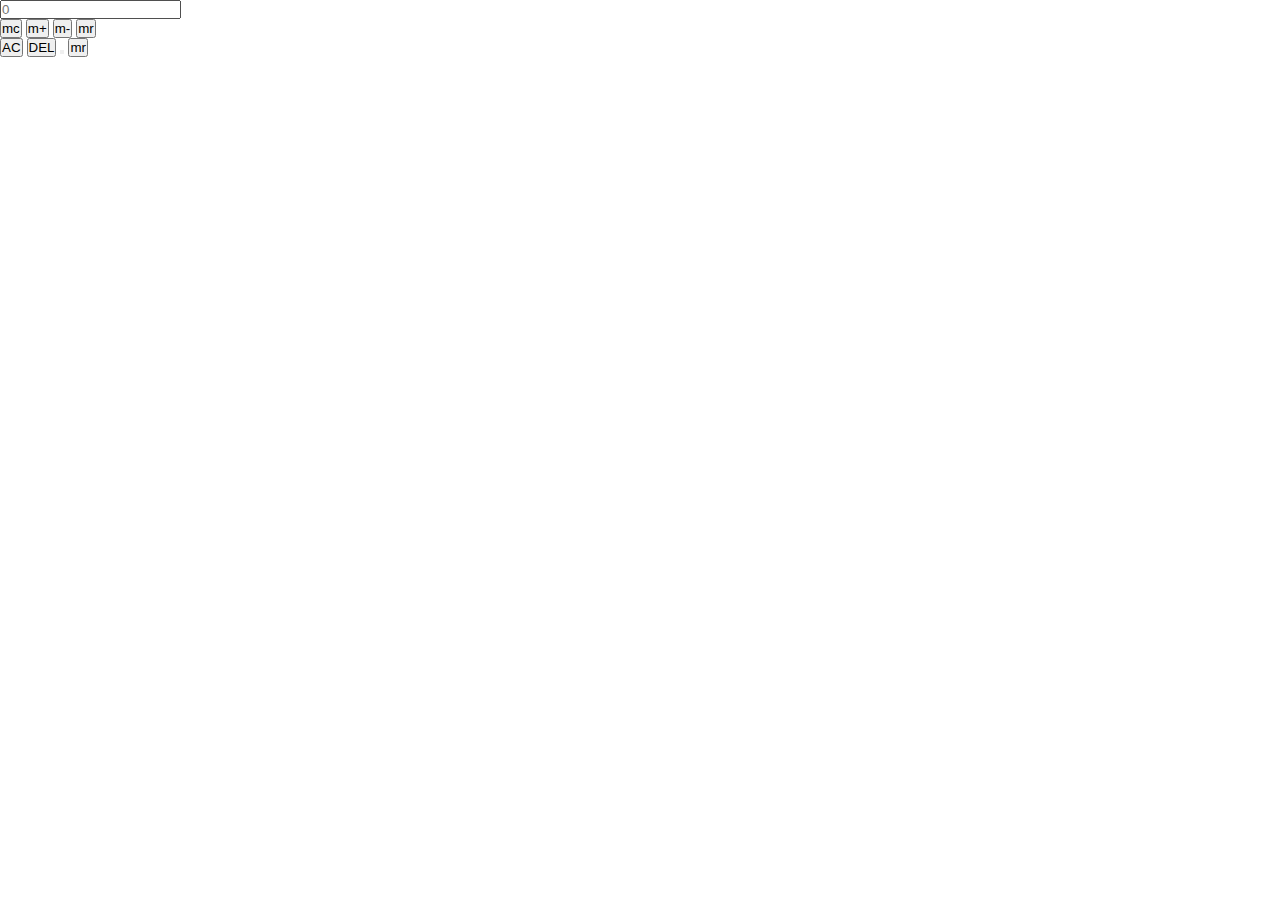
==== Calculator/index.html @ 38c2066a "portfolio complete" ====
<!DOCTYPE html>
<html lang="en">
<head>
    <meta charset="UTF-8">
    <meta name="viewport" content="width=device-width, initial-scale=1.0">
    <title>Calculator</title>
    <link rel="stylesheet" href="style.css">
</head>
<body>
    <div class="container">
        <input type="text" placeholder="0">
        <div>
            <button>mc</button>
            <button>m+</button>
            <button>m-</button>
            <button>mr</button>
        </div>
        <div>
            <button>AC</button>
            <button>DEL</button>
            <button></button>
            <button>mr</button>
        </div>
    </div>
</body>
</html>
---- Calculator/style.css ----
*{
    margin: 0;
    padding: 0;
    box-sizing: border-box;
}
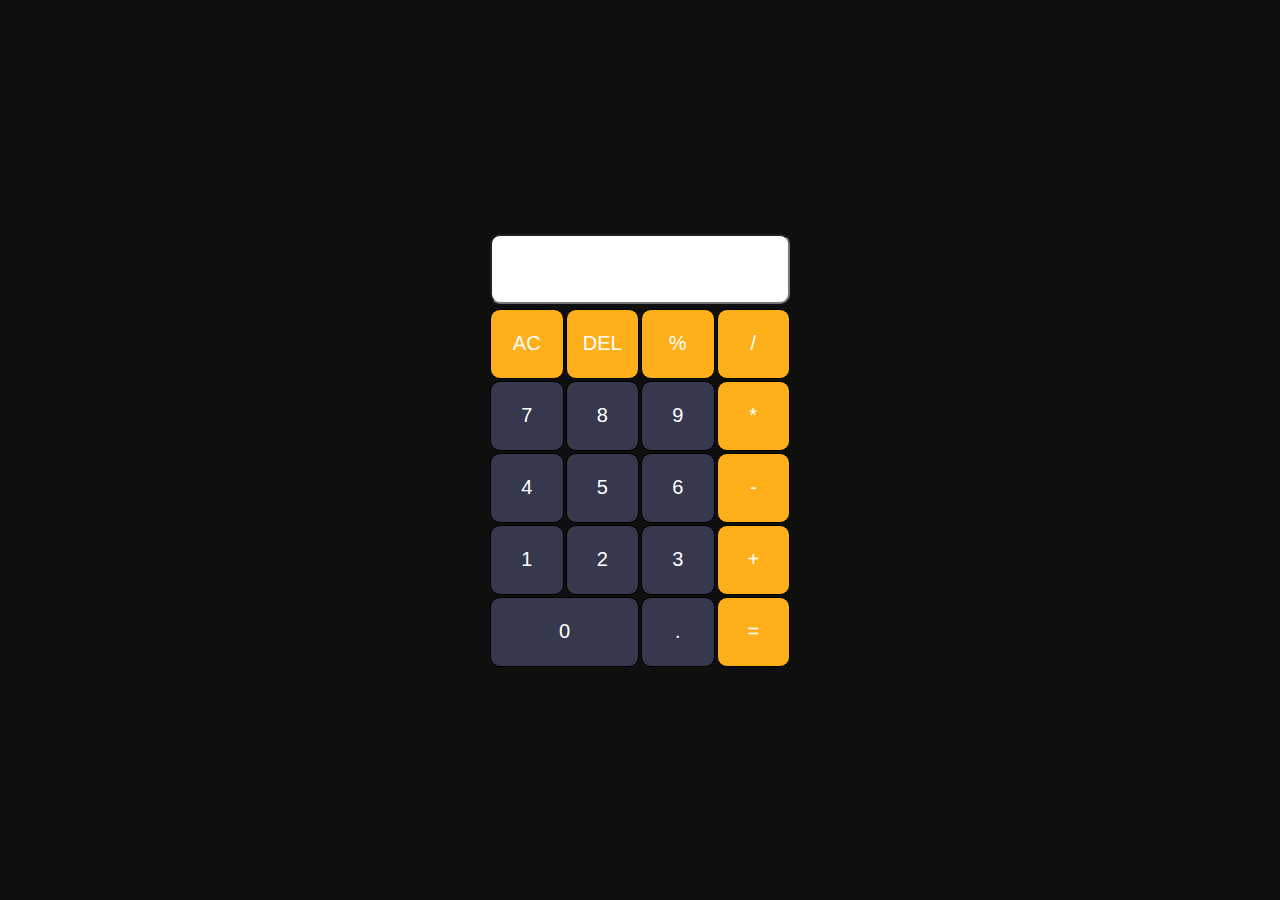
==== commit 6f1211ba: "calculator complete" ====
--- a/Calculator/index.html
+++ b/Calculator/index.html
@@ -1,26 +1,45 @@
 <!DOCTYPE html>
 <html lang="en">
+
 <head>
     <meta charset="UTF-8">
     <meta name="viewport" content="width=device-width, initial-scale=1.0">
     <title>Calculator</title>
     <link rel="stylesheet" href="style.css">
 </head>
+
 <body>
     <div class="container">
-        <input type="text" placeholder="0">
-        <div>
-            <button>mc</button>
-            <button>m+</button>
-            <button>m-</button>
-            <button>mr</button>
-        </div>
-        <div>
-            <button>AC</button>
-            <button>DEL</button>
-            <button></button>
-            <button>mr</button>
+        <div class="Calculator">
+            <input id="display" readonly >
+            <div id="keys">
+
+                <button onclick="clearDisplay()" class="operator_btn">AC</button>
+                <button onclick="DEL()" class="operator_btn">DEL</button>
+                <button onclick="appendToDisplay('%')" class="operator_btn">%</button>
+                <button onclick="appendToDisplay('/')" class="operator_btn">/</button>
+                <button onclick="appendToDisplay('7')">7</button>
+                <button onclick="appendToDisplay('8')">8</button>
+                <button onclick="appendToDisplay('9')">9</button>
+                <button onclick="appendToDisplay('*')" class="operator_btn">*</button>
+                <button onclick="appendToDisplay('4')">4</button>
+                <button onclick="appendToDisplay('5')">5</button>
+                <button onclick="appendToDisplay('6')">6</button>
+                <button onclick="appendToDisplay('-')" class="operator_btn">-</button>
+                <button onclick="appendToDisplay('1')">1</button>
+                <button onclick="appendToDisplay('2')">2</button>
+                <button onclick="appendToDisplay('3')">3</button>
+                <button onclick="appendToDisplay('+')" class="operator_btn">+</button>
+                <button class="zero" onclick="appendToDisplay('0')">0</button>
+                <button onclick="appendToDisplay('.')">.</button>
+                <button onclick="calculate()" class="operator_btn">=</button>
+
+            </div>
         </div>
     </div>
+
+
+    <script src="script.js"></script>
 </body>
+
 </html>--- a/Calculator/style.css
+++ b/Calculator/style.css
@@ -2,4 +2,82 @@
     margin: 0;
     padding: 0;
     box-sizing: border-box;
-}+}
+
+html,body{
+    width: 100%;
+    height: 100%;
+}
+
+.container{
+    width: 100%;
+    height: 100%;
+    display: flex;
+    flex-direction: column;
+    align-items: center;
+    justify-content: center;
+    background-color: rgba(0, 0, 0, 0.941);
+}
+
+#display{
+    width: 300px;
+    height: 70px;
+    border-radius: 10px;
+    font-size: 30px;
+    margin-bottom: 5px;
+    text-align: right;
+    color: black;
+}
+
+.Calculator{
+    width: 300px;
+}
+
+#keys{
+    display: grid;
+    grid-template-columns: repeat(4 , 1fr);
+    grid-auto-rows: 70px;
+    width: 300px;
+    gap: 2px;
+}
+
+.zero{
+    grid-column-start: 1;
+    grid-column-end: 3;
+}
+
+button{
+    border: 1px solid black;
+    border-radius: 10px;
+    font-size: 20px;
+    color: white;
+    background-color: rgba(57, 60, 82, 0.943);
+}
+
+button:hover{
+    background-color: rgba(50, 52, 68, 1);
+}
+
+button:active{
+    background-color: rgba(50, 52, 70, 1);
+}
+
+.operator_btn{
+    background-color: hsl(39, 100%, 55%);
+}
+
+.operator_btn:hover{
+    background-color: hsl(39, 100%, 65%);
+}
+
+
+
+
+
+
+
+
+
+
+/* bshbdchjsd */
+
